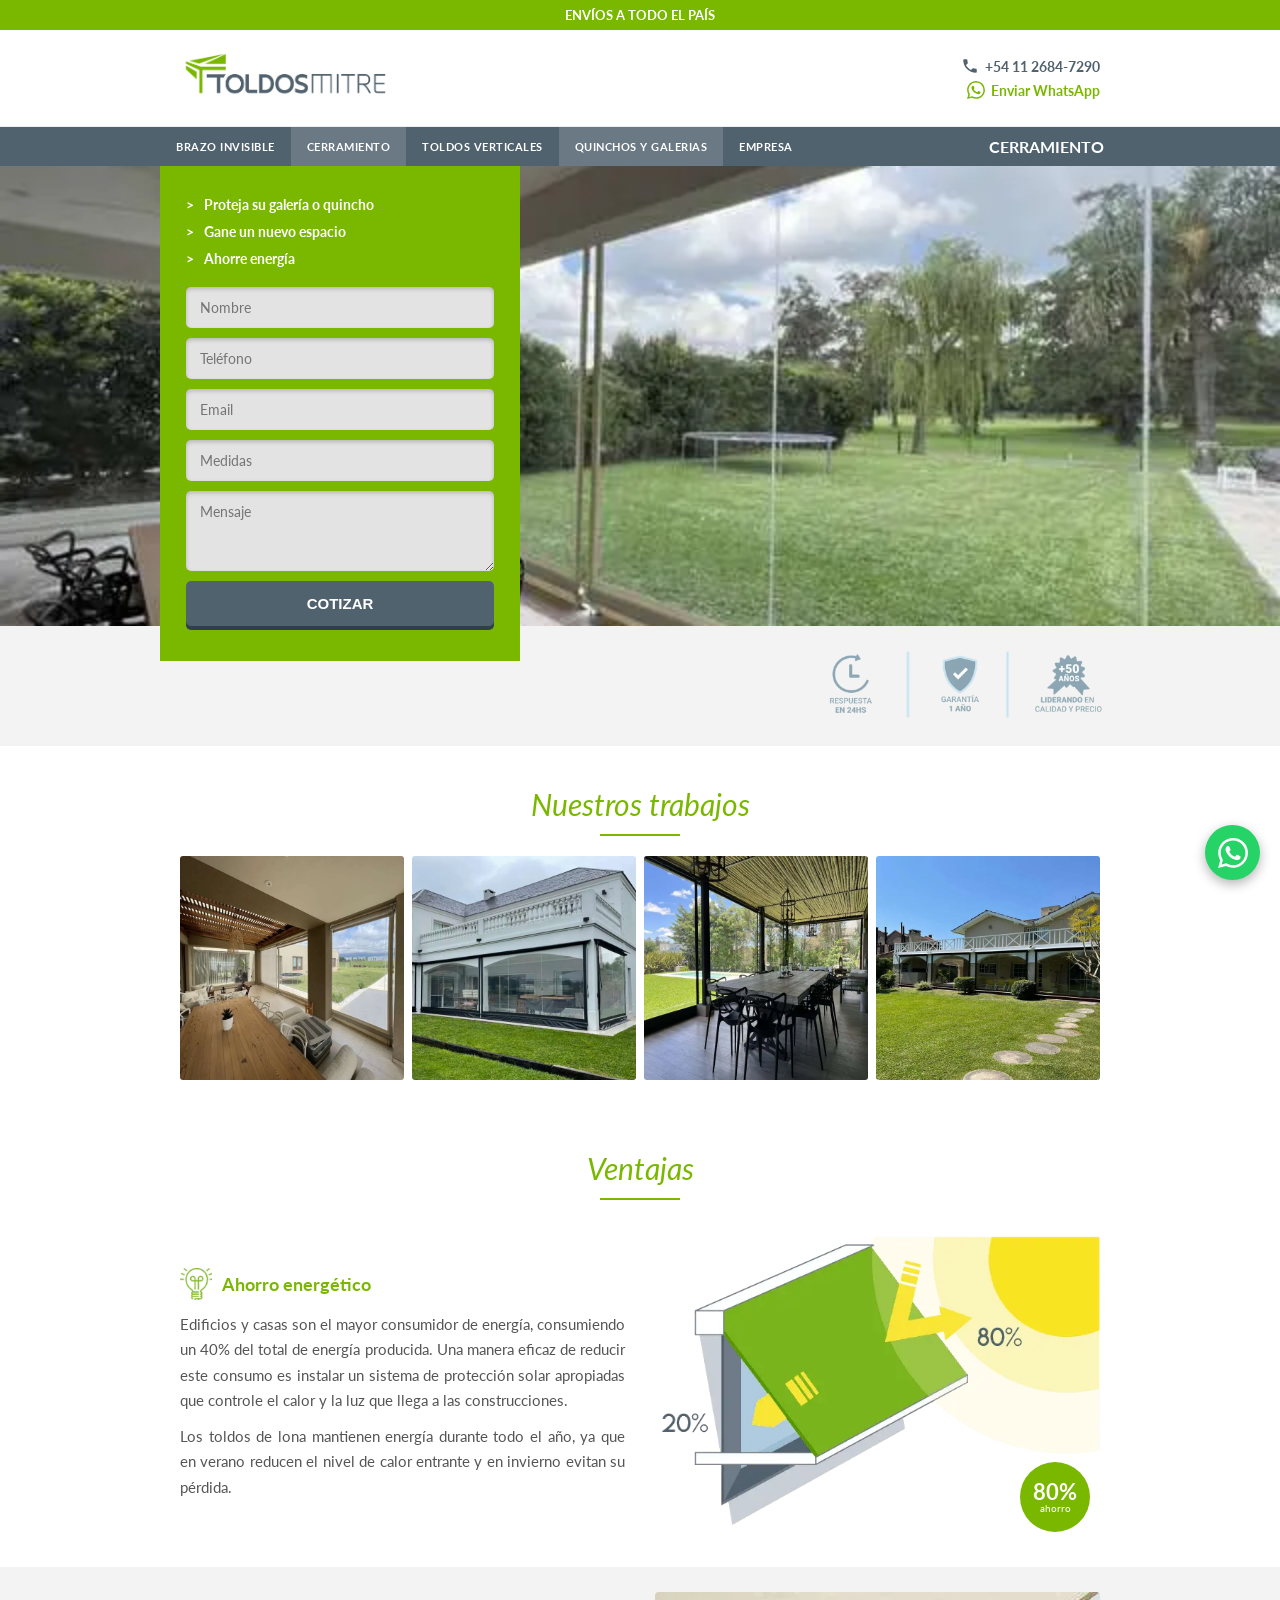
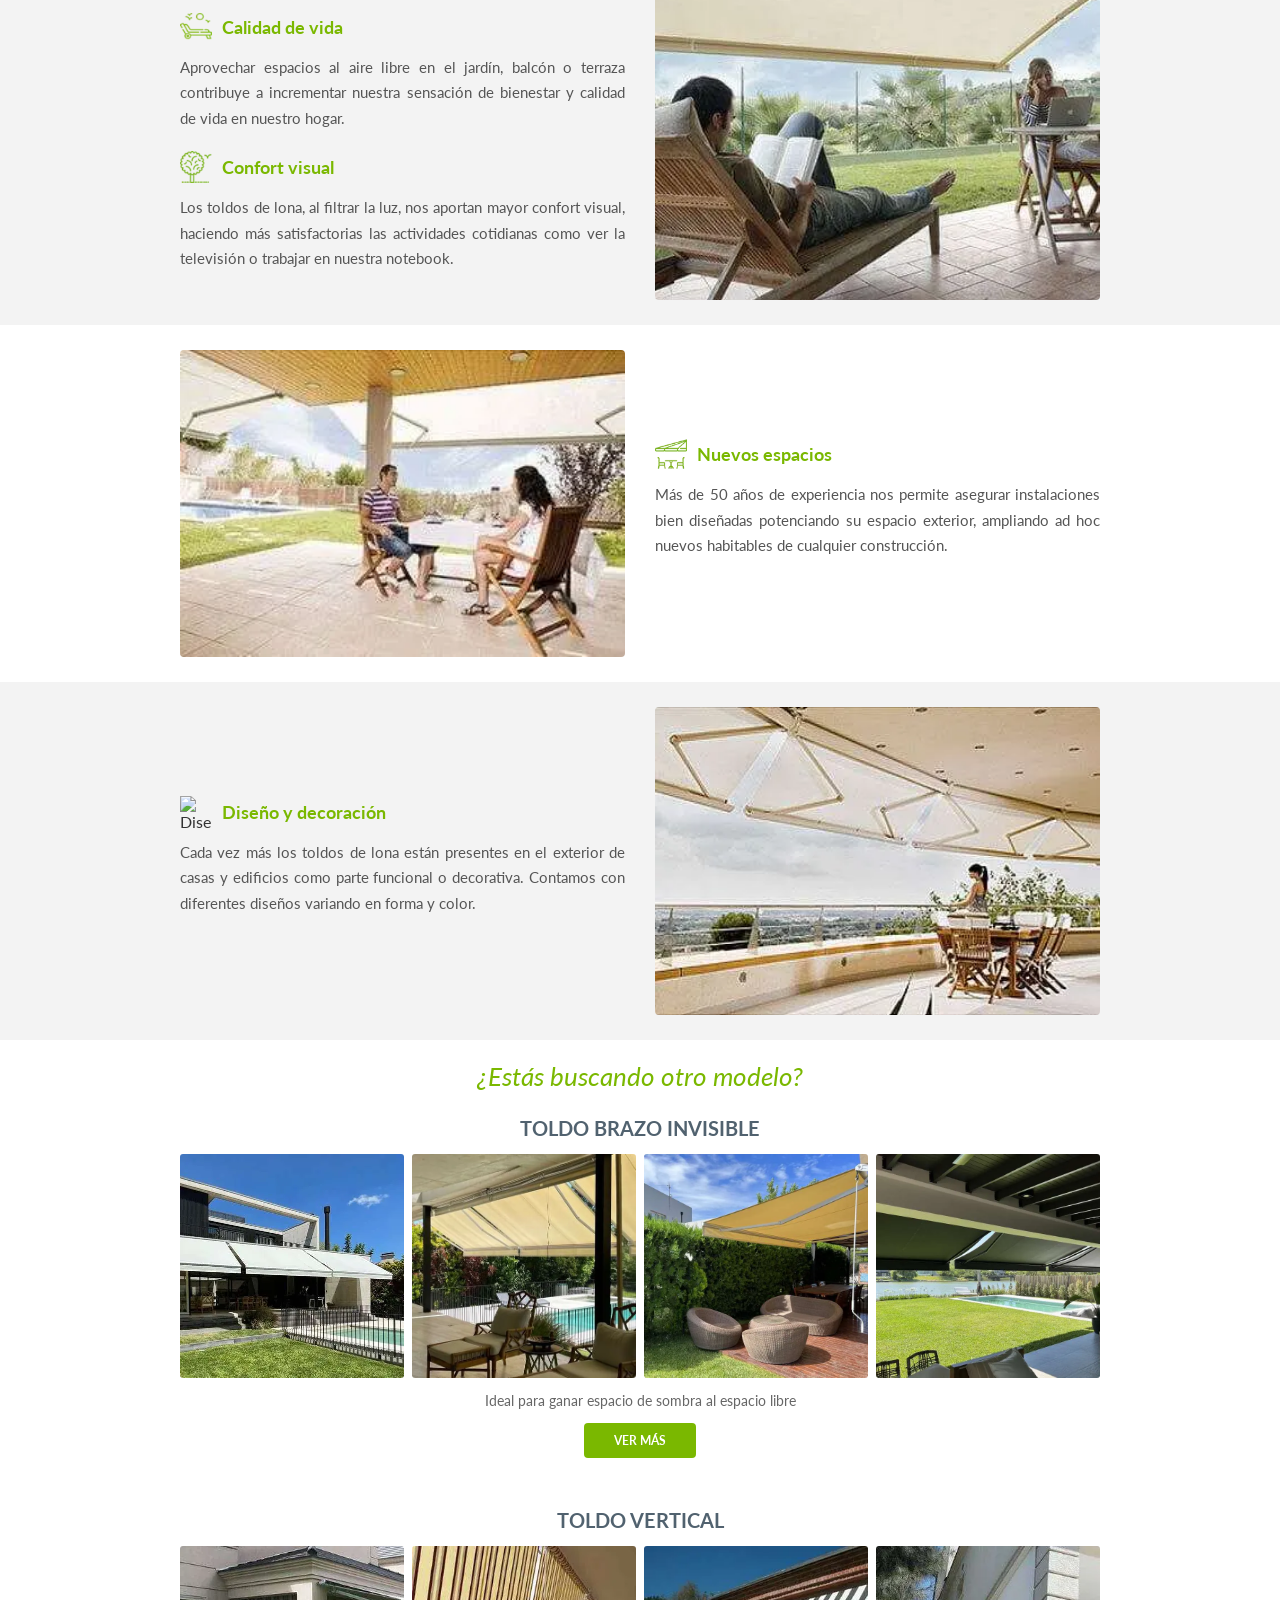
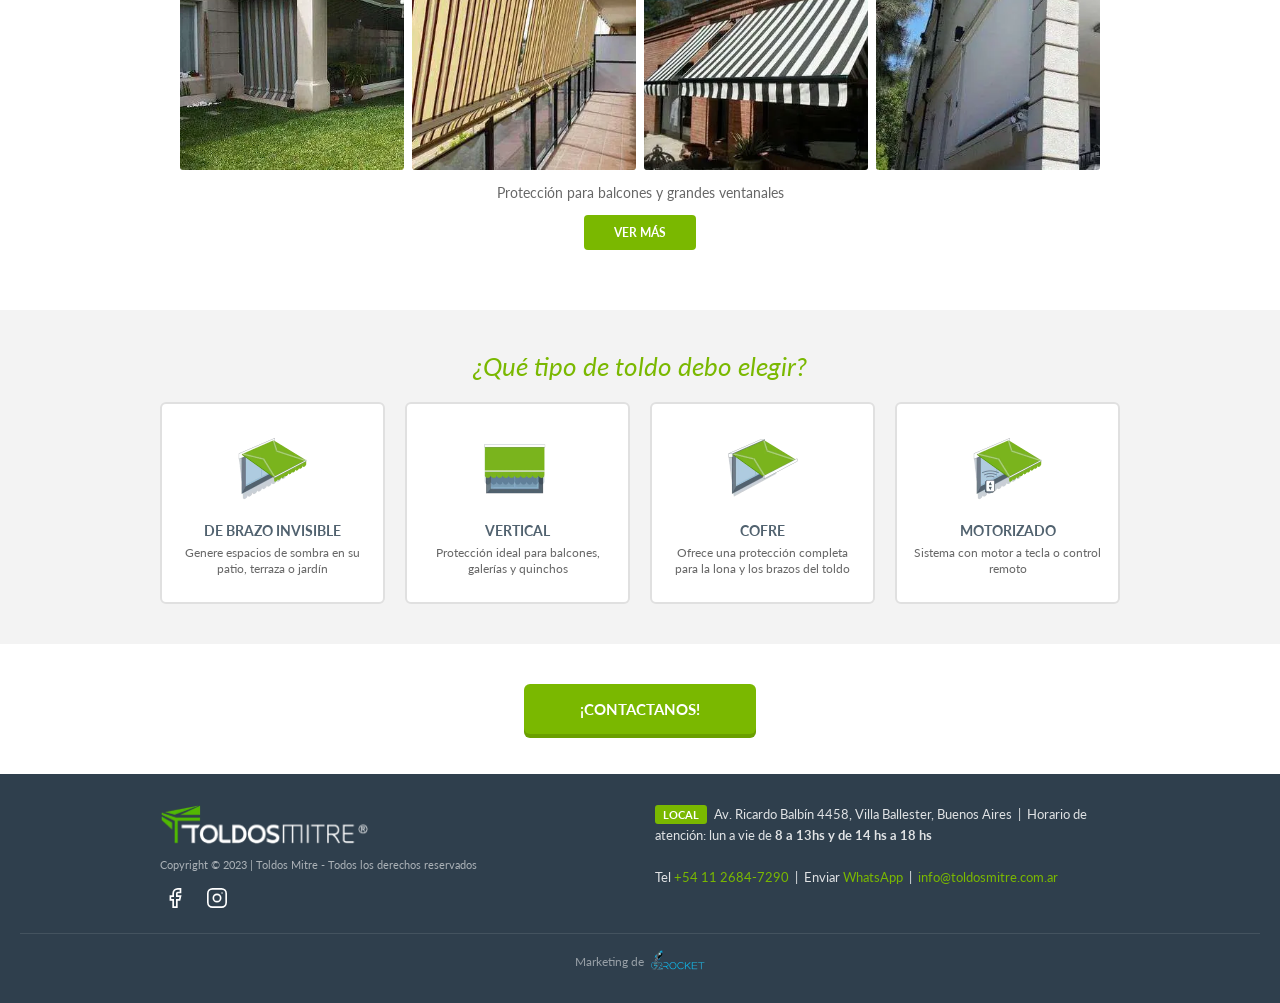
==== secciones/cerramiento.html @ 6822c943 "Add files via upload" ====
<!DOCTYPE html>
<html lang="es" dir="ltr">
<head>
  <meta charset="UTF-8">
  <meta name="viewport" content="width=device-width, initial-scale=1.0">
  <title>Cerramiento y Quinchos | Toldos Mitre - Buenos Aires</title>
  <meta name="description" content="Cerramientos de alta calidad en Buenos Aires. Protegé tu galería o quincho. Visita a domicilio sin cargo. Garantía 1 año. +50 años de calidad.">
  <meta name="robots" content="index, follow">
  <link rel="canonical" href="https://www.toldosmitre.com.ar/cerramiento/">
  <link rel="icon" type="image/webp" href="../img/favicon.webp">
  <link rel="preconnect" href="https://fonts.googleapis.com">
  <link rel="preconnect" href="https://fonts.gstatic.com" crossorigin>
  <link href="https://fonts.googleapis.com/css2?family=Lato:ital,wght@0,400;0,700;1,400&display=swap" rel="stylesheet">
  <link rel="stylesheet" href="../styles.css">
  <script type="application/ld+json">{"@context":"https://schema.org","@type":"Product","name":"Cerramiento","description":"Cerramientos enrollables para galerías y quinchos.","brand":{"@type":"Brand","name":"Toldos Mitre"}}</script>
  <script>(function(w,d,s,l,i){w[l]=w[l]||[];w[l].push({'gtm.start':new Date().getTime(),event:'gtm.js'});var f=d.getElementsByTagName(s)[0],j=d.createElement(s),dl=l!='dataLayer'?'&l='+l:'';j.async=true;j.src='https://www.googletagmanager.com/gtm.js?id='+i+dl;f.parentNode.insertBefore(j,f);})(window,document,'script','dataLayer','GTM-W2X38TWS');</script>
</head>
<body>
<noscript><iframe src="https://www.googletagmanager.com/ns.html?id=GTM-W2X38TWS" height="0" width="0" style="display:none;visibility:hidden"></iframe></noscript>
<script>!function(f,b,e,v,n,t,s){if(f.fbq)return;n=f.fbq=function(){n.callMethod?n.callMethod.apply(n,arguments):n.queue.push(arguments)};if(!f._fbq)f._fbq=n;n.push=n;n.loaded=!0;n.version='2.0';n.queue=[];t=b.createElement(e);t.async=!0;t.src=v;s=b.getElementsByTagName(e)[0];s.parentNode.insertBefore(t,s)}(window,document,'script','https://connect.facebook.net/en_US/fbevents.js');fbq('init','1451532921586906');fbq('track','PageView');</script>

<!-- TOP BAR -->
<div class="topbar">ENVÍOS A TODO EL PAÍS</div>

<!-- HEADER -->
<header>
  <div class="header-inner">
    <h1 class="logo-heading">
      <a href="../index.html" aria-label="Toldos Mitre - Inicio">
        <img class="logo" src="../img/logo-header-desktop.webp" alt="Toldos Mitre" width="320" height="93" loading="eager">
      </a>
    </h1>
    <div class="header-contact">
      <a href="tel:+541126847290" class="header-tel">
        <svg viewBox="0 0 24 24"><path d="M6.62 10.79c1.44 2.83 3.76 5.14 6.59 6.59l2.2-2.2c.27-.27.67-.36 1.02-.24 1.12.37 2.33.57 3.57.57.55 0 1 .45 1 1V20c0 .55-.45 1-1 1-9.39 0-17-7.61-17-17 0-.55.45-1 1-1h3.5c.55 0 1 .45 1 1 0 1.25.2 2.45.57 3.57.11.35.03.74-.25 1.02l-2.2 2.2z"/></svg>
        +54 11 2684-7290
      </a>
      <a href="https://api.whatsapp.com/send?phone=5491135056554&text=Hola%20Toldos%20Mitre,%20quiero%20consultar%20sobre%20un%20toldo" target="_blank" rel="noopener" class="header-wapp">
        <svg viewBox="0 0 24 24"><path d="M17.472 14.382c-.297-.149-1.758-.867-2.03-.967-.273-.099-.471-.148-.67.15-.197.297-.767.966-.94 1.164-.173.199-.347.223-.644.075-.297-.15-1.255-.463-2.39-1.475-.883-.788-1.48-1.761-1.653-2.059-.173-.297-.018-.458.13-.606.134-.133.298-.347.446-.52.149-.174.198-.298.298-.497.099-.198.05-.371-.025-.52-.075-.149-.669-1.612-.916-2.207-.242-.579-.487-.5-.669-.51-.173-.008-.371-.01-.57-.01-.198 0-.52.074-.792.372-.272.297-1.04 1.016-1.04 2.479 0 1.462 1.065 2.875 1.213 3.074.149.198 2.096 3.2 5.077 4.487.709.306 1.262.489 1.694.625.712.227 1.36.195 1.871.118.571-.085 1.758-.719 2.006-1.413.248-.694.248-1.289.173-1.413-.074-.124-.272-.198-.57-.347m-5.421 7.403h-.004a9.87 9.87 0 01-5.031-1.378l-.361-.214-3.741.982.998-3.648-.235-.374a9.86 9.86 0 01-1.51-5.26c.001-5.45 4.436-9.884 9.888-9.884 2.64 0 5.122 1.03 6.988 2.898a9.825 9.825 0 012.893 6.994c-.003 5.45-4.437 9.884-9.885 9.884m8.413-18.297A11.815 11.815 0 0012.05 0C5.495 0 .16 5.335.157 11.892c0 2.096.547 4.142 1.588 5.945L.057 24l6.305-1.654a11.882 11.882 0 005.683 1.448h.005c6.554 0 11.89-5.335 11.893-11.893a11.821 11.821 0 00-3.48-8.413z"/></svg>
        Enviar WhatsApp
      </a>
    </div>
    <button class="burger" id="burgerBtn" aria-label="Menú" aria-expanded="false">
      <span></span><span></span><span></span>
    </button>
  </div>
</header>

<!-- NAV -->
<nav aria-label="Navegación principal">
  <div class="nav-inner" style="justify-content:space-between; align-items:center;">
    <div style="display:flex;">
      <a href="brazoinvisible.html">BRAZO INVISIBLE</a>
      <a href="cerramiento.html" class="active">CERRAMIENTO</a>
      <a href="vertical.html">TOLDOS VERTICALES</a>
      <a href="cerramiento.html" class="active">QUINCHOS Y GALERIAS</a>
      <a href="empresa.html">EMPRESA</a>
    </div>
    <span class="nav-title"><strong>CERRAMIENTO</strong></span>
  </div>
</nav>

<!-- MOBILE NAV -->
<div class="mobile-nav" id="mobileNav" role="dialog" aria-modal="true">
  <button class="close-btn" id="closeNav" aria-label="Cerrar menú">✕</button>
  <a href="../index.html">INICIO</a>
  <a href="brazoinvisible.html">BRAZO INVISIBLE</a>
  <a href="cerramiento.html" class="active">CERRAMIENTO</a>
  <a href="vertical.html">TOLDOS VERTICALES</a>
  <a href="cerramiento.html" class="active">QUINCHOS Y GALERIAS</a>
  <a href="empresa.html">EMPRESA</a>
  <a href="tel:+541126847290" style="color:var(--green)">+54 11 2684-7290</a>
</div>

<!-- PAGE HERO -->
<div class="page-hero hero-cerramiento">
  <div class="page-hero-inner">
  <div class="page-hero-left">
    <ul>
      <li>Proteja su galería o quincho</li>
      <li>Gane un nuevo espacio</li>
      <li>Ahorre energía</li>
    </ul>
    <form class="page-hero-form" action="/contacto.php" method="POST" id="heroForm" data-form-id="cerramiento">
      <input type="hidden" name="producto" value="CERRAMIENTO">
      <input type="hidden" name="device" id="device" value="">
      <input type="hidden" name="utm_source" id="utm_source" value="">
      <input type="hidden" name="utm_medium" id="utm_medium" value="">
      <input type="hidden" name="utm_campaign" id="utm_campaign" value="">
      <input type="text" name="nombre" placeholder="Nombre" required>
      <input type="tel" name="telefono" placeholder="Teléfono" required>
      <input type="email" name="email" placeholder="Email" required>
      <input type="text" name="medidas" placeholder="Medidas">
      <textarea name="mensaje" placeholder="Mensaje"></textarea>
      <button type="submit" class="btn-cotizar">COTIZAR</button>
    </form>
  </div>
</div>
</div>

<!-- BADGES -->
<div class="hero-beneficios">
  <div class="page-hero-badges" style="max-width:960px; margin:0 auto;">
    <div class="page-hero-badge">
      <img src="../img/beneficios-badges.webp" alt="Respuesta en 24hs - Garantía 1 año - +50 años liderando" loading="lazy">
    </div>
  </div>
</div>

<!-- NUESTROS TRABAJOS -->
<div class="section-title">
  <h2>Nuestros trabajos</h2>
  <div class="section-title-divider"></div>
</div>
<div class="trabajos-section">
  <div class="trabajos-grid">
    <img src="../img/galeria-1.webp" alt="Cerramiento 1" loading="lazy">
      <img src="../img/galeria-2.webp" alt="Cerramiento 2" loading="lazy">
      <img src="../img/galeria-3.webp" alt="Cerramiento 3" loading="lazy">
      <img src="../img/galeria-4.webp" alt="Cerramiento 4" loading="lazy">
  </div>
</div>

<!-- VENTAJAS -->
<div class="section-title">
  <h2>Ventajas</h2>
  <div class="section-title-divider"></div>
</div>
<div class="ventajas-section">

  <div class="ventaja-wrap bg-white">
  <div class="ventaja-item">
    <div class="ventaja-text">
      <div class="ventaja-header">
        <img src="../img/icono-ahorro-energetico.webp" alt="Ahorro energético">
        <h3>Ahorro energético</h3>
      </div>
      <p>Edificios y casas son el mayor consumidor de energía, consumiendo un 40% del total de energía producida. Una manera eficaz de reducir este consumo es instalar un sistema de protección solar apropiadas que controle el calor y la luz que llega a las construcciones.</p>
      <p>Los toldos de lona mantienen energía durante todo el año, ya que en verano reducen el nivel de calor entrante y en invierno evitan su pérdida.</p>
    </div>
    <div class="ventaja-img">
      <div class="ventaja-badge-wrap">
        <img class="ventaja-main" src="../img/img-ahorro-energetico.webp" alt="Ahorro energético con toldos">
        <div class="badge-pct">80%<span>ahorro</span></div>
      </div>
    </div>
  </div>
  </div>

  <div class="ventaja-wrap">
  <div class="ventaja-item">
    <div class="ventaja-text">
      <div class="ventaja-header">
        <img src="../img/icono-calidad-vida.webp" alt="Calidad de vida">
        <h3>Calidad de vida</h3>
      </div>
      <p>Aprovechar espacios al aire libre en el jardín, balcón o terraza contribuye a incrementar nuestra sensación de bienestar y calidad de vida en nuestro hogar.</p>
      <div class="ventaja-header" style="margin-top:20px;">
        <img src="../img/confort-visual.webp" alt="Confort visual">
        <h3>Confort visual</h3>
      </div>
      <p>Los toldos de lona, al filtrar la luz, nos aportan mayor confort visual, haciendo más satisfactorias las actividades cotidianas como ver la televisión o trabajar en nuestra notebook.</p>
    </div>
    <div class="ventaja-img">
      <img src="../img/img-confort-visual.webp" alt="Confort visual con toldos">
    </div>
  </div>
  </div>

  <div class="ventaja-wrap bg-white">
  <div class="ventaja-item reverse">
    <div class="ventaja-text">
      <div class="ventaja-header">
        <img src="../img/icono-nuevo-espacio.webp" alt="Nuevos espacios">
        <h3>Nuevos espacios</h3>
      </div>
      <p>Más de 50 años de experiencia nos permite asegurar instalaciones bien diseñadas potenciando su espacio exterior, ampliando ad hoc nuevos habitables de cualquier construcción.</p>
    </div>
    <div class="ventaja-img">
      <img src="../img/img-nuevo-espacios.webp" alt="Nuevos espacios con toldos">
    </div>
  </div>
  </div>

  <div class="ventaja-wrap">
  <div class="ventaja-item">
    <div class="ventaja-text">
      <div class="ventaja-header">
        <img src="../img/icono-diseño-deco.webp" alt="Diseño y decoración">
        <h3>Diseño y decoración</h3>
      </div>
      <p>Cada vez más los toldos de lona están presentes en el exterior de casas y edificios como parte funcional o decorativa. Contamos con diferentes diseños variando en forma y color.</p>
    </div>
    <div class="ventaja-img">
      <img src="../img/img-diseno-deco.webp" alt="Diseño y decoración con toldos">
    </div>
  </div>
  </div>

</div>

<!-- ¿BUSCAS OTRO MODELO? -->
<div class="otros-section">
  <div class="otros-title">¿Estás buscando otro modelo?</div>

  <div class="otro-bloque">
    <div class="otro-bloque-title">TOLDO BRAZO INVISIBLE</div>
    <div class="otro-fotos">
      <img src="../img/brazo-invisible1.webp" alt="Brazo invisible 1" loading="lazy">
      <img src="../img/brazo-invisible2.webp" alt="Brazo invisible 2" loading="lazy">
      <img src="../img/brazo-invisible3.webp" alt="Brazo invisible 3" loading="lazy">
      <img src="../img/brazo-invisible4.webp" alt="Brazo invisible 4" loading="lazy">
    </div>
    <p class="otro-desc">Ideal para ganar espacio de sombra al espacio libre</p>
    <div class="otro-btn-wrap"><a href="brazoinvisible.html" class="btn-verde">VER MÁS</a></div>
  </div>

  <div class="otro-bloque">
    <div class="otro-bloque-title">TOLDO VERTICAL</div>
    <div class="otro-fotos">
      <img src="../img/vertical-1.webp" alt="Vertical 1" loading="lazy">
      <img src="../img/vertical-2.webp" alt="Vertical 2" loading="lazy">
      <img src="../img/vertical-3.webp" alt="Vertical 3" loading="lazy">
      <img src="../img/vertical-4.webp" alt="Vertical 4" loading="lazy">
    </div>
    <p class="otro-desc">Protección para balcones y grandes ventanales</p>
    <div class="otro-btn-wrap"><a href="vertical.html" class="btn-verde">VER MÁS</a></div>
  </div>

</div>

<!-- ¿QUÉ TIPO DE TOLDO? -->
<section class="selector-section">
  <div class="selector-title">¿Qué tipo de toldo debo elegir?</div>
  <div class="selector-grid">
    <a href="brazoinvisible.html" class="selector-card">
      <img class="img-default" src="../img/icono-brazo-invisible.webp" alt="Brazo invisible" loading="lazy">
      <img class="img-hover" src="../img/icono-brazo-invisible-hover.webp" alt="Brazo invisible" loading="lazy">
      <h3>De Brazo Invisible</h3>
      <p>Genere espacios de sombra en su patio, terraza o jardín</p>
    </a>
    <a href="vertical.html" class="selector-card">
      <img class="img-default" src="../img/icono-vertical.webp" alt="Vertical" loading="lazy">
      <img class="img-hover" src="../img/icono-vertical-hover.webp" alt="Vertical" loading="lazy">
      <h3>Vertical</h3>
      <p>Protección ideal para balcones, galerías y quinchos</p>
    </a>
    <a href="brazoinvisible.html" class="selector-card">
      <img class="img-default" src="../img/icono-cofre.webp" alt="Cofre" loading="lazy">
      <img class="img-hover" src="../img/icono-cofre-hover.webp" alt="Cofre" loading="lazy">
      <h3>Cofre</h3>
      <p>Ofrece una protección completa para la lona y los brazos del toldo</p>
    </a>
    <a href="brazoinvisible.html" class="selector-card">
      <img class="img-default" src="../img/icono-motorizado.webp" alt="Motorizado" loading="lazy">
      <img class="img-hover" src="../img/icono-motorizado-hover.webp" alt="Motorizado" loading="lazy">
      <h3>Motorizado</h3>
      <p>Sistema con motor a tecla o control remoto</p>
    </a>
  </div>
</section>

<!-- CTA FINAL -->
<div class="cta-center">
  <a href="#" onclick="document.getElementById('heroForm').scrollIntoView({behavior:'smooth'}); return false;" class="btn-cta">¡CONTACTANOS!</a>
</div>

<!-- FOOTER -->
<footer>
  <div class="footer-inner">
    <div class="footer-left">
      <a href="../index.html">
        <img src="../img/logo-toldos-footer.webp" alt="Toldos Mitre" width="180" height="52" loading="lazy">
      </a>
      <p class="copyright">Copyright &copy; 2023 | Toldos Mitre - Todos los derechos reservados</p>
      <div class="footer-social">
        <a href="https://www.facebook.com/toldosmitre" target="_blank" rel="noopener" aria-label="Facebook" class="facebook">
          <svg viewBox="0 0 24 24"><path d="M18 2h-3a5 5 0 00-5 5v3H7v4h3v8h4v-8h3l1-4h-4V7a1 1 0 011-1h3z"/></svg>
        </a>
        <a href="https://www.instagram.com/toldosmitre/" target="_blank" rel="noopener" aria-label="Instagram" class="instagram">
          <svg viewBox="0 0 24 24"><rect x="2" y="2" width="20" height="20" rx="5"/><circle cx="12" cy="12" r="4"/><circle cx="17.5" cy="6.5" r=".8" class="ig-dot"/></svg>
        </a>
      </div>
    </div>
    <div class="footer-right">
      <span class="footer-local">LOCAL</span> Av. Ricardo Balbín 4458, Villa Ballester, Buenos Aires &nbsp;|&nbsp;
      Horario de atención: lun a vie de <strong>8 a 13hs y de 14 hs a 18 hs</strong><br><br>
      Tel <a href="tel:+541126847290">+54 11 2684-7290</a> &nbsp;|&nbsp;
      Enviar <a href="https://api.whatsapp.com/send?phone=5491135056554&text=Hola%20Toldos%20Mitre" target="_blank" rel="noopener">WhatsApp</a> &nbsp;|&nbsp;
      <a href="mailto:info@toldosmitre.com.ar">info@toldosmitre.com.ar</a>
    </div>
  </div>
  <div class="footer-credit">
    <span>Marketing de</span>
    <a href="https://www.g2rocket.com/" target="_blank" rel="noopener">
      <img src="../img/logo-g2.webp" alt="G2Rocket" loading="lazy" height="26">
    </a>
  </div>
</footer>

<a href="https://api.whatsapp.com/send?phone=5491135056554&text=Hola%20Toldos%20Mitre" target="_blank" rel="noopener" class="wapp-float" aria-label="WhatsApp">
  <svg viewBox="0 0 24 24"><path d="M17.472 14.382c-.297-.149-1.758-.867-2.03-.967-.273-.099-.471-.148-.67.15-.197.297-.767.966-.94 1.164-.173.199-.347.223-.644.075-.297-.15-1.255-.463-2.39-1.475-.883-.788-1.48-1.761-1.653-2.059-.173-.297-.018-.458.13-.606.134-.133.298-.347.446-.52.149-.174.198-.298.298-.497.099-.198.05-.371-.025-.52-.075-.149-.669-1.612-.916-2.207-.242-.579-.487-.5-.669-.51-.173-.008-.371-.01-.57-.01-.198 0-.52.074-.792.372-.272.297-1.04 1.016-1.04 2.479 0 1.462 1.065 2.875 1.213 3.074.149.198 2.096 3.2 5.077 4.487.709.306 1.262.489 1.694.625.712.227 1.36.195 1.871.118.571-.085 1.758-.719 2.006-1.413.248-.694.248-1.289.173-1.413-.074-.124-.272-.198-.57-.347m-5.421 7.403h-.004a9.87 9.87 0 01-5.031-1.378l-.361-.214-3.741.982.998-3.648-.235-.374a9.86 9.86 0 01-1.51-5.26c.001-5.45 4.436-9.884 9.888-9.884 2.64 0 5.122 1.03 6.988 2.898a9.825 9.825 0 012.893 6.994c-.003 5.45-4.437 9.884-9.885 9.884m8.413-18.297A11.815 11.815 0 0012.05 0C5.495 0 .16 5.335.157 11.892c0 2.096.547 4.142 1.588 5.945L.057 24l6.305-1.654a11.882 11.882 0 005.683 1.448h.005c6.554 0 11.89-5.335 11.893-11.893a11.821 11.821 0 00-3.48-8.413z"/></svg>
</a>

<script>
  const b=document.getElementById('burgerBtn'),n=document.getElementById('mobileNav'),c=document.getElementById('closeNav');
  b.addEventListener('click',()=>{n.classList.add('open');b.setAttribute('aria-expanded','true');document.body.style.overflow='hidden'});
  c.addEventListener('click',()=>{n.classList.remove('open');b.setAttribute('aria-expanded','false');document.body.style.overflow=''});
  n.querySelectorAll('a').forEach(a=>a.addEventListener('click',()=>{n.classList.remove('open');document.body.style.overflow=''}));
  document.getElementById('heroForm').addEventListener('submit',function(){
    if(window.dataLayer)window.dataLayer.push({event:'form_submit',form_id:'cerramiento'});
    if(window.fbq)fbq('track','Lead');
  });
  document.querySelectorAll('a[href*="whatsapp"]').forEach(el=>el.addEventListener('click',()=>{
    if(window.dataLayer)window.dataLayer.push({event:'whatsapp_click'});
    if(window.fbq)fbq('track','Contact');
  }));
  var d=document.getElementById('device');if(d)d.value=window.innerWidth>600?'desktop':'mobile';
  function q(n){var m=new RegExp('[?&]'+n+'=([^&#]*)').exec(location.search);return m?decodeURIComponent(m[1].replace(/\+/g,' ')):''}
  ['utm_source','utm_medium','utm_campaign'].forEach(function(k){var el=document.getElementById(k);if(el)el.value=q(k)});
</script>
</body>
</html>
---- styles.css ----
/* ===========================
   RESET
   =========================== */
*,
*::before,
*::after {
  box-sizing: border-box;
  margin: 0;
  padding: 0;
}

html {
  scroll-behavior: smooth;
}

body {
  font-family: 'Lato', sans-serif;
  color: #333;
  background: #fff;
  overflow-x: hidden;
}

img {
  max-width: 100%;
  height: auto;
  display: block;
}

a {
  text-decoration: none;
  color: inherit;
}

ul {
  list-style: none;
}

/* ===========================
   VARIABLES
   =========================== */
:root {
  --green: #7ab800;
  --green-dark: #6a9f00;
  --navy: #51626f;
  --navy-dark: #2f3f4d;
  --gray-bg: #f3f3f3;
  --gray-line: #dcdcdc;
}

/* ===========================
   TOP BAR
   =========================== */
.topbar {
  background: var(--green);
  color: #fff;
  text-align: center;
  font-size: 13px;
  font-weight: 700;
  padding: 7px;
  text-transform: uppercase;
}

/* ===========================
   HEADER
   =========================== */
header {
  background: #fff;
  border-bottom: 1px solid #eee;
}

.header-inner {
  max-width: 960px;
  margin: 0 auto;
  padding: 18px 20px;
  display: flex;
  justify-content: space-between;
  align-items: center;
}

.logo-heading {
  margin: 0;
  line-height: 0;
}

.logo-heading img {
  height: 60px;
  width: auto;
}

.header-contact {
  display: flex;
  flex-direction: column;
  align-items: flex-end;
  gap: 6px;
}

.header-tel,
.header-wapp {
  display: flex;
  align-items: center;
  gap: 6px;
  font-weight: 700;
  font-size: 14px;
}

.header-tel {
  color: var(--navy);
}

.header-tel svg {
  width: 18px;
  height: 18px;
  fill: var(--navy);
}

.header-wapp {
  color: var(--green);
}

.header-wapp svg {
  width: 18px;
  height: 18px;
  fill: var(--green);
}

/* ===========================
   BURGER (mobile)
   =========================== */
.burger {
  display: none;
  background: none;
  border: none;
  cursor: pointer;
  flex-direction: column;
  gap: 5px;
  padding: 4px;
}

.burger span {
  display: block;
  width: 26px;
  height: 3px;
  background: var(--navy);
  border-radius: 2px;
  transition: .3s;
}

/* ===========================
   NAV
   =========================== */
nav {
  background: var(--navy);
}

.nav-inner {
  max-width: 960px;
  margin: 0 auto;
  display: flex;
  justify-content: center;
  align-items: center;
}

nav a {
  color: #fff;
  font-size: 11px;
  font-weight: 700;
  padding: 13px 16px;
  text-transform: uppercase;
  transition: background .2s;
  letter-spacing: .5px;
}

nav a:hover {
  background: rgba(255, 255, 255, .12);
}

nav a.active {
  background: rgba(255, 255, 255, .15);
}

.nav-title {
  color: #fff;
  font-weight: 400;
  font-size: 16px;
  padding-right: 16px;
  white-space: nowrap;
}

.nav-title strong {
  font-weight: 700;
}

/* ===========================
   MOBILE NAV
   =========================== */
.mobile-nav {
  position: fixed;
  top: 0;
  left: -100%;
  width: 280px;
  height: 100vh;
  background: var(--navy-dark);
  z-index: 9999;
  display: flex;
  flex-direction: column;
  padding: 60px 24px 24px;
  gap: 0;
  transition: left .3s ease;
  overflow-y: auto;
}

.mobile-nav.open {
  left: 0;
}

.mobile-nav a {
  color: #fff;
  font-size: 15px;
  font-weight: 700;
  padding: 14px 0;
  border-bottom: 1px solid rgba(255, 255, 255, .1);
  text-transform: uppercase;
}

.mobile-nav a.active {
  color: var(--green);
}

.close-btn {
  position: absolute;
  top: 16px;
  right: 16px;
  background: none;
  border: none;
  color: #fff;
  font-size: 24px;
  cursor: pointer;
  padding: 4px 8px;
}

/* ===========================
   HERO (homepage)
   =========================== */
.hero {
  position: relative;
  width: 100%;
  height: 420px;
  background: url('img/hero-index.webp') center/cover no-repeat;
  display: flex;
  align-items: center;
  justify-content: center;
}

.hero-btn {
  display: inline-block;
  background: var(--green);
  color: #fff;
  padding: 16px 50px;
  font-size: 16px;
  font-weight: 700;
  border-radius: 6px;
  text-transform: uppercase;
  box-shadow: 0 4px 0 var(--green-dark);
  transition: background .2s;
}

.hero-btn:hover {
  background: var(--green-dark);
}

/* ===========================
   SECTION TITLE
   =========================== */
.section-title {
  text-align: center;
  padding: 40px 20px 10px;
}

.section-title h2 {
  color: var(--green);
  font-size: 30px;
  font-weight: 400;
  font-family: 'Lato', sans-serif;
  font-style: italic;
}

.section-title-divider {
  width: 80px;
  height: 2px;
  background: var(--green);
  margin: 12px auto 0;
}

/* ===========================
   PRODUCTOS (homepage)
   =========================== */
.productos-section {
  max-width: 960px;
  margin: 0 auto;
  padding: 20px 20px 40px;
}

.productos-grid {
  display: grid;
  grid-template-columns: repeat(3, 1fr);
  gap: 30px;
}

.producto-col {
  text-align: center;
  display: flex;
  flex-direction: column;
  align-items: center;
}

.producto-col img {
  width: 100%;
  aspect-ratio: 1 / 1;
  object-fit: cover;
  border-radius: 4px;
  margin-bottom: 16px;
}

.producto-col h3 {
  color: var(--navy);
  font-size: 16px;
  font-weight: 700;
  margin-bottom: 8px;
  text-transform: uppercase;
}

.producto-col p {
  color: #666;
  font-size: 13px;
  line-height: 1.5;
  margin-bottom: 16px;
  flex-grow: 1;
}

.btn-verde {
  display: inline-block;
  background: var(--green);
  color: #fff;
  padding: 10px 30px;
  font-size: 12px;
  font-weight: 700;
  border-radius: 4px;
  text-transform: uppercase;
  transition: background .2s;
}

.btn-verde:hover {
  background: var(--green-dark);
}

/* ===========================
   CONTACTO (homepage)
   =========================== */
.contacto-section {
  background: var(--gray-bg);
  padding: 30px 20px 40px;
}

.contacto-inner {
  max-width: 960px;
  margin: 0 auto;
  display: grid;
  grid-template-columns: 1fr 1fr;
  gap: 40px;
  align-items: start;
}

.contacto-features {
  display: flex;
  flex-direction: column;
  gap: 20px;
}

.feature-item {
  display: flex;
  gap: 14px;
  align-items: flex-start;
}

.feature-item svg {
  width: 32px;
  min-width: 32px;
  height: 32px;
  fill: var(--green);
  margin-top: 2px;
}

.feature-text h4 {
  color: var(--green);
  font-size: 15px;
  font-weight: 700;
  margin-bottom: 4px;
}

.feature-text p {
  color: #555;
  font-size: 13px;
  line-height: 1.6;
}

/* Beneficios badges */
.beneficios-row {
  margin-top: 10px;
}

.beneficio-badge img {
  max-width: 100%;
}

/* Form box */
.contacto-form-box {
  background: var(--green);
  padding: 30px 28px;
  border-radius: 6px;
}

.contacto-form-box h3 {
  color: #fff;
  font-size: 22px;
  font-weight: 700;
  text-align: center;
  margin-bottom: 20px;
  line-height: 1.3;
}

.form-field {
  margin-bottom: 12px;
}

.form-field input,
.form-field textarea {
  width: 100%;
  padding: 12px 14px;
  border: none;
  border-radius: 5px;
  font-size: 14px;
  font-family: 'Lato', sans-serif;
  background: #e3e3e3;
  box-shadow: inset 0 2px 4px rgba(0, 0, 0, .2);
}

.form-field textarea {
  height: 80px;
  resize: vertical;
}

.btn-enviar {
  width: 100%;
  padding: 14px;
  background: var(--navy);
  color: #fff;
  font-size: 15px;
  font-weight: 700;
  border: none;
  border-radius: 5px;
  cursor: pointer;
  box-shadow: 0 4px 0 var(--navy-dark);
  transition: background .2s;
  text-transform: uppercase;
}

.btn-enviar:hover {
  background: var(--navy-dark);
}

/* ===========================
   TESTIMONIOS
   =========================== */
.testimonios-section {
  max-width: 960px;
  margin: 0 auto;
  padding: 20px 20px 40px;
}

.testimonios-grid {
  display: grid;
  grid-template-columns: repeat(3, 1fr);
  gap: 24px;
}

.testimonio-card {
  background: #fff;
  border: 1px solid #e0e0e0;
  border-radius: 4px;
  padding: 24px 20px;
  position: relative;
  font-size: 13px;
  line-height: 1.6;
  color: #555;
}

.quote-open,
.quote-close {
  font-size: 40px;
  color: var(--green);
  font-weight: 700;
  line-height: 0.6;
  font-family: Georgia, serif;
}

.quote-open {
  display: block;
  margin-bottom: 8px;
}

.quote-close {
  display: block;
  text-align: right;
  margin-top: 8px;
}

.testimonio-autor {
  margin-top: 12px;
  font-weight: 700;
  font-size: 13px;
  color: var(--navy);
}

/* ===========================
   CTA CENTER
   =========================== */
.cta-center {
  text-align: center;
  padding: 40px 20px;
}

.btn-cta {
  display: inline-block;
  background: var(--green);
  color: #fff;
  padding: 16px 56px;
  font-size: 15px;
  font-weight: 700;
  border-radius: 6px;
  text-transform: uppercase;
  box-shadow: 0 4px 0 var(--green-dark);
  transition: background .2s;
}

.btn-cta:hover {
  background: var(--green-dark);
}

/* ===========================
   SELECTOR (que tipo de toldo)
   =========================== */
.selector-section {
  background: var(--gray-bg);
  padding: 10px 20px 40px;
}

.selector-title {
  text-align: center;
  font-size: 26px;
  font-weight: 400;
  font-style: italic;
  color: var(--green);
  padding: 30px 20px 20px;
}

.selector-grid {
  max-width: 960px;
  margin: 0 auto;
  display: grid;
  grid-template-columns: repeat(4, 1fr);
  gap: 20px;
}

.selector-card {
  background: #fff;
  border: 2px solid #e0e0e0;
  border-radius: 6px;
  padding: 24px 16px;
  text-align: center;
  transition: border-color .2s, box-shadow .2s;
}

.selector-card:hover {
  border-color: var(--green);
  box-shadow: 0 4px 12px rgba(0, 0, 0, .1);
}

.selector-card img {
  width: 80px;
  height: 80px;
  object-fit: contain;
  margin: 0 auto 14px;
}

.selector-card .img-default {
  display: block;
}

.selector-card .img-hover {
  display: none;
}

.selector-card:hover .img-default {
  display: none;
}

.selector-card:hover .img-hover {
  display: block;
  margin: 0 auto 14px;
}

.selector-card h3 {
  font-size: 14px;
  font-weight: 700;
  color: var(--navy);
  margin-bottom: 6px;
  text-transform: uppercase;
}

.selector-card p {
  font-size: 12px;
  color: #666;
  line-height: 1.4;
}

/* ===========================
   FOOTER
   =========================== */
footer {
  background: var(--navy-dark);
  color: #fff;
  padding: 30px 20px;
}

.footer-inner {
  max-width: 960px;
  margin: 0 auto;
  display: grid;
  grid-template-columns: 1fr 1fr;
  gap: 30px;
  align-items: start;
}

.footer-left {
  display: flex;
  flex-direction: column;
  gap: 12px;
}

.footer-left img {
  height: 42px;
  width: auto;
}

.copyright {
  font-size: 11px;
  color: rgba(255, 255, 255, .6);
}

.footer-social {
  display: flex;
  gap: 12px;
  align-items: center;
}

.footer-social a {
  display: flex;
  align-items: center;
  justify-content: center;
  width: 30px;
  height: 30px;
}

.footer-social a svg {
  width: 22px;
  height: 22px;
  fill: #fff;
}

.footer-social a.facebook svg {
  fill: none;
  stroke: #fff;
  stroke-width: 1.8;
}

.footer-social a.instagram svg {
  fill: none;
  stroke: #fff;
  stroke-width: 1.8;
}

.footer-social a.instagram svg .ig-dot {
  fill: #fff;
  stroke: none;
}

.footer-right {
  font-size: 13px;
  line-height: 1.6;
  color: rgba(255, 255, 255, .85);
}

.footer-right a {
  color: var(--green);
}

.footer-local {
  background: var(--green);
  color: #fff;
  font-weight: 700;
  font-size: 11px;
  padding: 3px 8px;
  border-radius: 3px;
  text-transform: uppercase;
  margin-right: 4px;
}

.footer-credit {
  text-align: center;
  margin-top: 20px;
  padding-top: 16px;
  border-top: 1px solid rgba(255, 255, 255, .1);
  font-size: 12px;
  color: rgba(255, 255, 255, .5);
  display: flex;
  align-items: center;
  justify-content: center;
  gap: 6px;
}

.footer-credit img {
  height: 20px;
  display: inline-block;
}

/* ===========================
   WHATSAPP FLOAT
   =========================== */
.wapp-float {
  position: fixed;
  bottom: 20px;
  right: 20px;
  background: #25D366;
  width: 55px;
  height: 55px;
  border-radius: 50%;
  display: flex;
  align-items: center;
  justify-content: center;
  box-shadow: 0 4px 12px rgba(0, 0, 0, .3);
  z-index: 999;
  transition: transform .2s;
}

.wapp-float:hover {
  transform: scale(1.1);
}

.wapp-float svg {
  width: 30px;
  height: 30px;
  fill: #fff;
}

/* ===========================
   PAGE HERO (product pages)
   =========================== */
.page-hero {
  position: relative;
  width: 100%;
  min-height: 460px;
  background-size: cover;
  background-position: center;
  margin-bottom: 0;
}

.page-hero-inner {
  max-width: 960px;
  margin: 0 auto;
  position: relative;
  min-height: 460px;
}

.page-hero-title {
  position: absolute;
  top: 20px;
  right: 20px;
  color: #fff;
  font-size: 28px;
  font-weight: 700;
  text-shadow: 0 2px 8px rgba(0, 0, 0, .5);
  text-transform: uppercase;
  z-index: 5;
}

/* Green panel */
.page-hero-left {
  position: absolute;
  top: 0;
  left: 0;
  width: 360px;
  background: var(--green);
  padding: 30px 26px 35px;
  z-index: 10;
}

.page-hero-left ul {
  margin-bottom: 20px;
}

.page-hero-left li {
  color: #fff;
  font-size: 14px;
  font-weight: 700;
  margin-bottom: 10px;
  padding-left: 18px;
  position: relative;
}

.page-hero-left li::before {
  content: '>';
  position: absolute;
  left: 0;
  font-weight: 700;
}

/* Hero form */
.page-hero-form {
  display: flex;
  flex-direction: column;
  gap: 10px;
}

.page-hero-form input,
.page-hero-form textarea {
  background: #e3e3e3;
  border: none;
  border-radius: 5px;
  padding: 12px 14px;
  font-size: 14px;
  font-family: 'Lato', sans-serif;
  box-shadow: inset 0 2px 4px rgba(0, 0, 0, .2);
}

.page-hero-form textarea {
  height: 80px;
  resize: vertical;
}

.btn-cotizar {
  background: var(--navy);
  color: #fff;
  padding: 14px;
  font-size: 15px;
  font-weight: 700;
  border: none;
  border-radius: 5px;
  cursor: pointer;
  box-shadow: 0 4px 0 var(--navy-dark);
  text-transform: uppercase;
  transition: background .2s;
}

.btn-cotizar:hover {
  background: var(--navy-dark);
}

/* Hero background images */
.hero-brazoinvisible {
  background-image: url('img/hero-brazo-invisible.webp');
}

.hero-cerramiento {
  background-image: url('img/hero-cerramiento.webp');
}

.hero-vertical {
  background-image: url('img/hero-toldo-vertical.webp');
}

/* Badges */
.hero-beneficios {
  background: var(--gray-bg);
  padding: 18px 20px;
}

.page-hero-badges {
  max-width: 960px;
  margin: 0 auto;
  text-align: right;
}

.page-hero-badge img {
  max-width: 320px;
  display: inline-block;
}

/* ===========================
   TRABAJOS GRID
   =========================== */
.trabajos-section {
  max-width: 960px;
  margin: 0 auto;
  padding: 10px 20px 30px;
}

.trabajos-grid {
  display: grid;
  grid-template-columns: repeat(4, 1fr);
  gap: 8px;
}

.trabajos-grid img {
  width: 100%;
  aspect-ratio: 1 / 1;
  object-fit: cover;
  border-radius: 3px;
}

/* ===========================
   VENTAJAS
   =========================== */
.ventajas-section {
  padding: 0 0 0;
}

.ventaja-item {
  display: grid;
  grid-template-columns: 1fr 1fr;
  gap: 30px;
  align-items: center;
  max-width: 960px;
  margin: 0 auto;
  padding: 25px 20px;
}

.ventaja-item .ventaja-text:only-child {
  grid-column: 1 / -1;
}

.ventaja-wrap {
  padding: 0;
  background: var(--gray-bg);
}

.ventaja-wrap.bg-white {
  background: #fff;
}

.ventaja-item.reverse {
  direction: rtl;
}

.ventaja-item.reverse > * {
  direction: ltr;
}

.ventaja-header {
  display: flex;
  align-items: center;
  gap: 10px;
  margin-bottom: 12px;
}

.ventaja-header svg {
  width: 28px;
  min-width: 28px;
  height: 28px;
  fill: var(--green);
}

.ventaja-header img {
  width: 32px;
  height: 32px;
  object-fit: contain;
}

.ventaja-header h3 {
  color: var(--green);
  font-size: 18px;
  font-weight: 700;
}

.ventaja-text p {
  font-size: 15px;
  line-height: 1.7;
  color: #555;
  margin-bottom: 10px;
  text-align: justify;
}

.ventaja-img img {
  width: 100%;
  border-radius: 4px;
}

.ventaja-badge-wrap {
  position: relative;
}

.badge-pct {
  position: absolute;
  bottom: 10px;
  right: 10px;
  background: var(--green);
  color: #fff;
  border-radius: 50%;
  width: 70px;
  height: 70px;
  display: flex;
  flex-direction: column;
  align-items: center;
  justify-content: center;
  font-size: 22px;
  font-weight: 700;
  line-height: 1;
}

.badge-pct span {
  font-size: 10px;
  font-weight: 400;
}

/* ===========================
   OTROS MODELOS
   =========================== */
.otros-section {
  max-width: 960px;
  margin: 0 auto;
  padding: 20px 20px 10px;
}

.otros-title {
  text-align: center;
  font-size: 26px;
  font-weight: 400;
  font-style: italic;
  color: var(--green);
  margin-bottom: 24px;
}

.otro-bloque {
  margin-bottom: 50px;
  text-align: center;
}

.otro-bloque-title {
  color: var(--navy);
  font-size: 20px;
  font-weight: 700;
  text-transform: uppercase;
  margin-bottom: 14px;
}

.otro-fotos {
  display: grid;
  grid-template-columns: repeat(4, 1fr);
  gap: 8px;
  margin-bottom: 14px;
}

.otro-fotos img {
  width: 100%;
  aspect-ratio: 1 / 1;
  object-fit: cover;
  border-radius: 3px;
}

.otro-desc {
  font-size: 14px;
  color: #666;
  margin-bottom: 14px;
  text-align: center;
}

.otro-btn-wrap {
  text-align: center;
}

/* ===========================
   EMPRESA
   =========================== */
.empresa-section {
  max-width: 960px;
  margin: 0 auto;
  padding: 30px 20px 50px;
}

.empresa-inner {
  display: grid;
  grid-template-columns: 380px 1fr;
  gap: 40px;
  align-items: start;
}

.empresa-inner img {
  width: 100%;
  border-radius: 4px;
}

.empresa-text p {
  font-size: 14px;
  line-height: 1.8;
  color: #555;
  margin-bottom: 16px;
  text-align: justify;
}

/* ===========================
   RESPONSIVE
   =========================== */
@media (max-width: 900px) {
  /* Header */
  .header-contact {
    display: none;
  }

  .burger {
    display: flex;
  }

  /* Nav */
  nav {
    display: none;
  }

  /* Hero homepage */
  .hero {
    height: 280px;
  }

  /* Products */
  .productos-grid {
    grid-template-columns: 1fr;
    gap: 30px;
    max-width: 400px;
    margin: 0 auto;
  }

  /* Contact */
  .contacto-inner {
    grid-template-columns: 1fr;
  }

  /* Testimonials */
  .testimonios-grid {
    grid-template-columns: 1fr;
    gap: 16px;
  }

  /* Selector */
  .selector-grid {
    grid-template-columns: repeat(2, 1fr);
  }

  /* Footer */
  .footer-inner {
    grid-template-columns: 1fr;
    text-align: center;
  }

  .footer-left {
    align-items: center;
  }

  .footer-social {
    justify-content: center;
  }

  .footer-right {
    text-align: center;
  }

  /* Page hero */
  .page-hero {
    min-height: auto;
  }

  .page-hero-inner {
    min-height: auto;
  }

  .page-hero-left {
    position: static;
    width: 100%;
  }

  .page-hero-title {
    position: static;
    display: block;
    text-align: center;
    padding: 20px;
    background: rgba(0, 0, 0, .4);
    text-shadow: none;
  }

  /* Trabajos */
  .trabajos-grid {
    grid-template-columns: repeat(2, 1fr);
  }

  /* Ventajas */
  .ventaja-item {
    grid-template-columns: 1fr;
  }

  .ventaja-item.reverse {
    direction: ltr;
  }

  /* Otros */
  .otro-fotos {
    grid-template-columns: repeat(2, 1fr);
  }

  /* Empresa */
  .empresa-inner {
    grid-template-columns: 1fr;
  }
}

@media (max-width: 480px) {
  .selector-grid {
    grid-template-columns: 1fr 1fr;
    gap: 12px;
  }

  .hero {
    height: 220px;
  }

  .section-title h2 {
    font-size: 24px;
  }
}
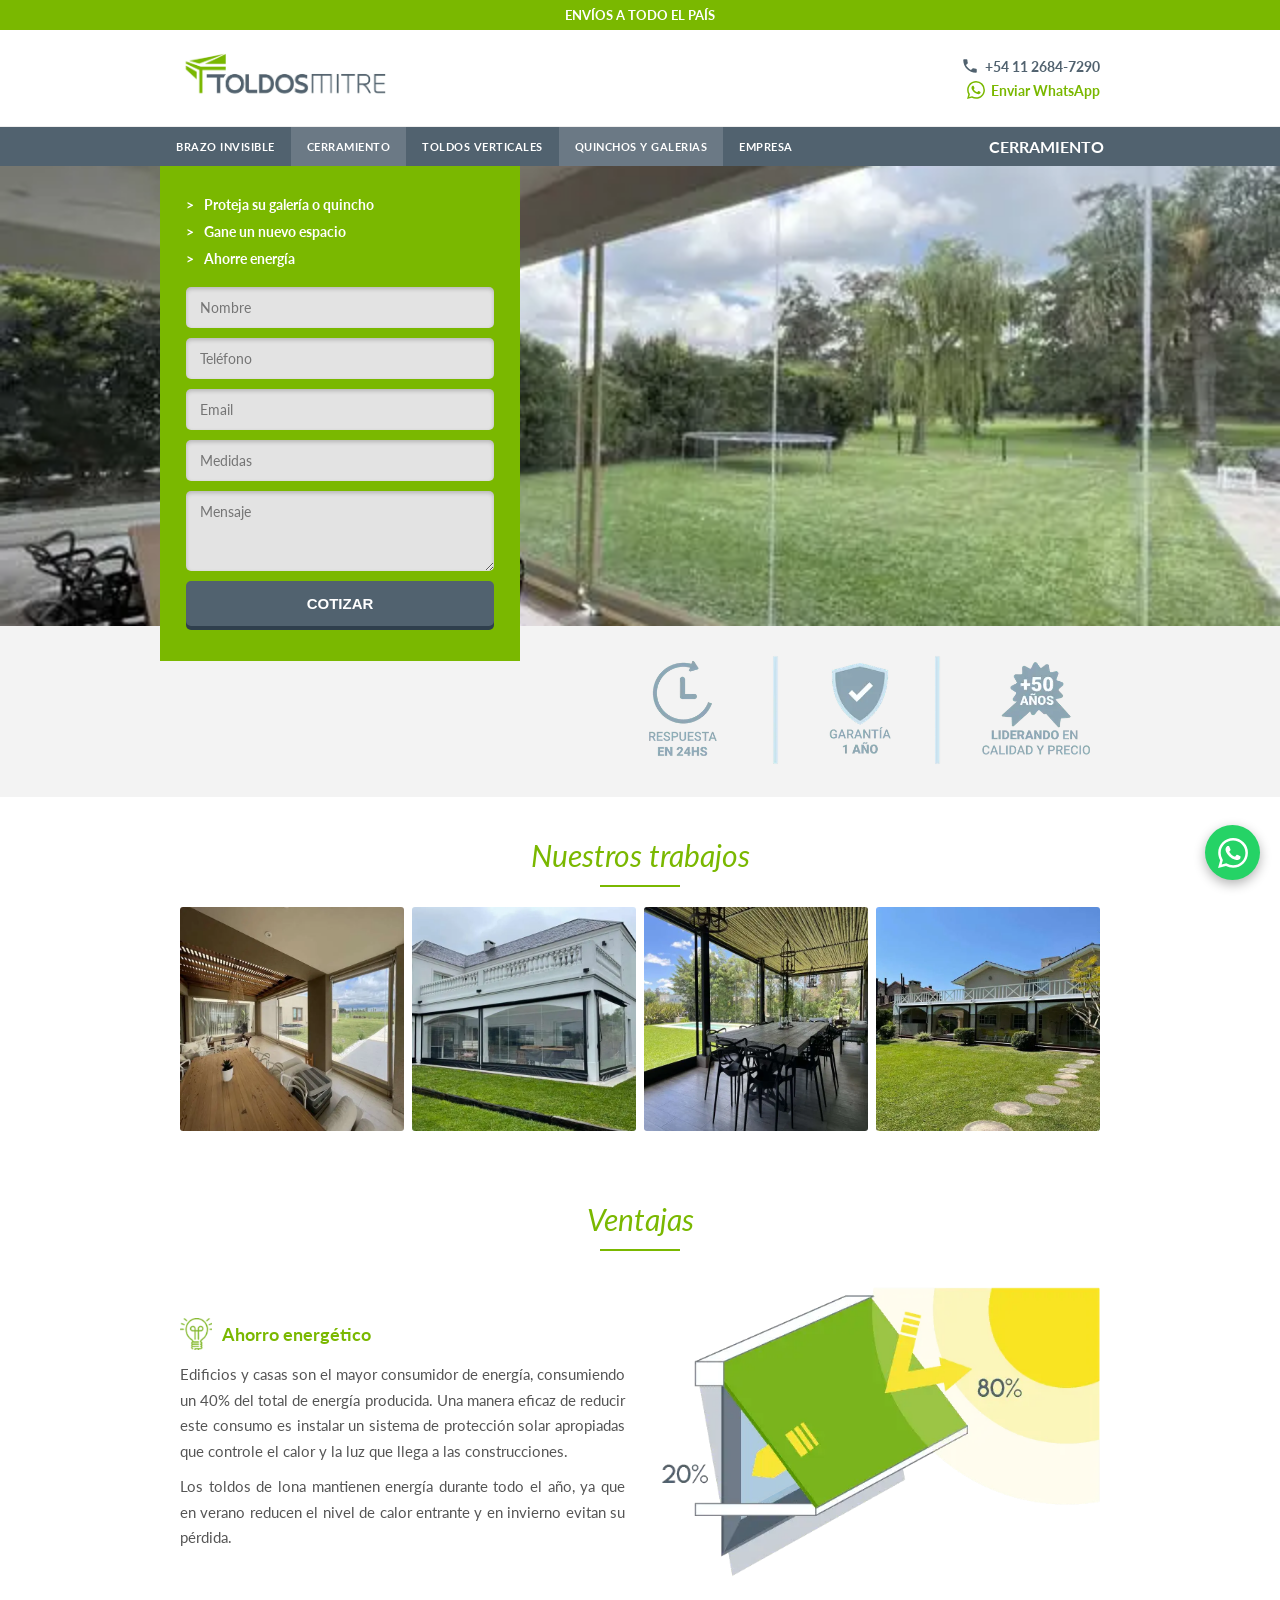
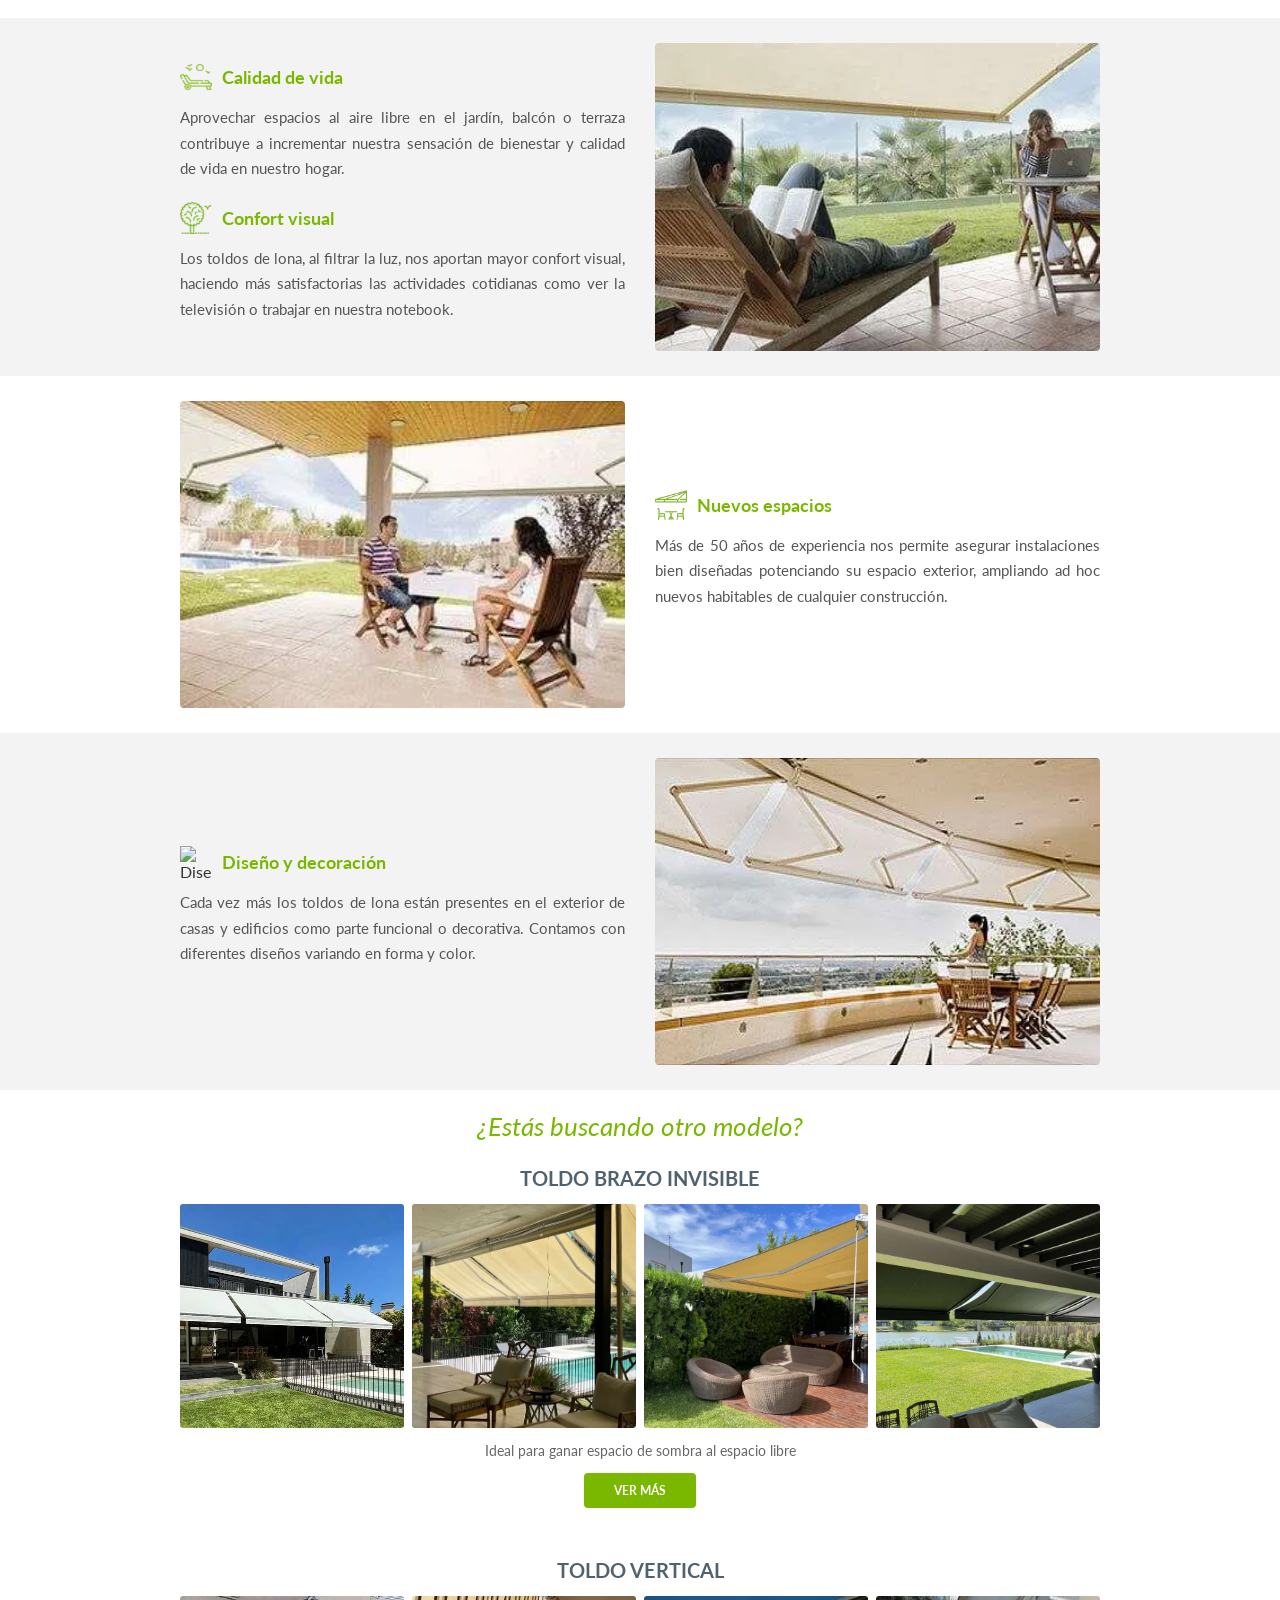
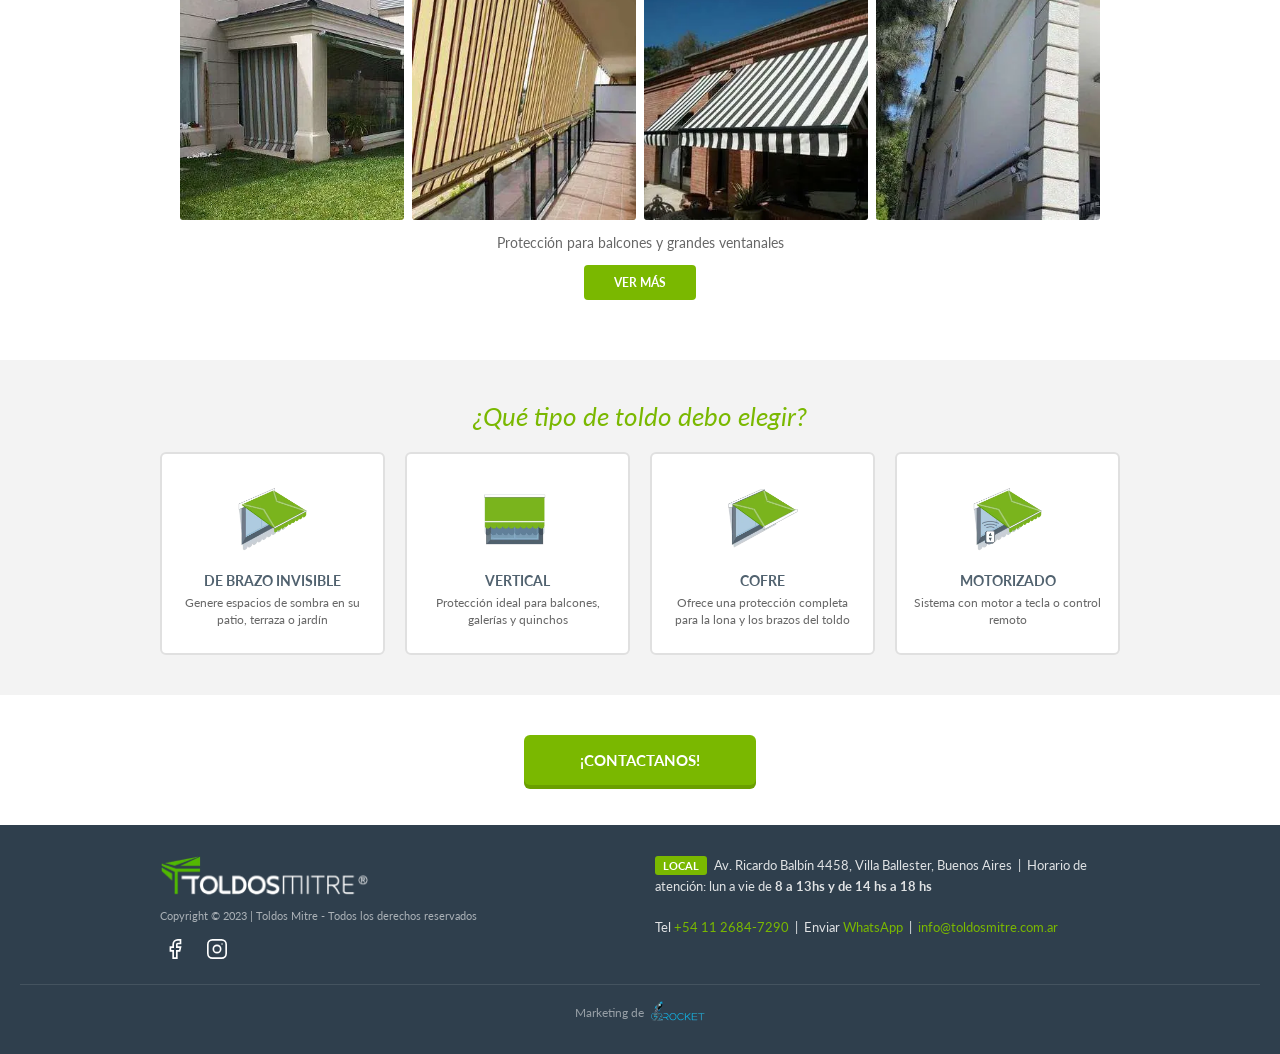
==== commit d1f80dbb: "Add files via upload" ====
--- a/secciones/cerramiento.html
+++ b/secciones/cerramiento.html
@@ -139,10 +139,7 @@
       <p>Los toldos de lona mantienen energía durante todo el año, ya que en verano reducen el nivel de calor entrante y en invierno evitan su pérdida.</p>
     </div>
     <div class="ventaja-img">
-      <div class="ventaja-badge-wrap">
-        <img class="ventaja-main" src="../img/img-ahorro-energetico.webp" alt="Ahorro energético con toldos">
-        <div class="badge-pct">80%<span>ahorro</span></div>
-      </div>
+      <img class="ventaja-main" src="../img/img-ahorro-energetico.webp" alt="Ahorro energético con toldos">
     </div>
   </div>
   </div>
--- a/styles.css
+++ b/styles.css
@@ -891,7 +891,8 @@
 }
 
 .page-hero-badge img {
-  max-width: 320px;
+  max-width: 520px;
+  width: 100%;
   display: inline-block;
 }
 
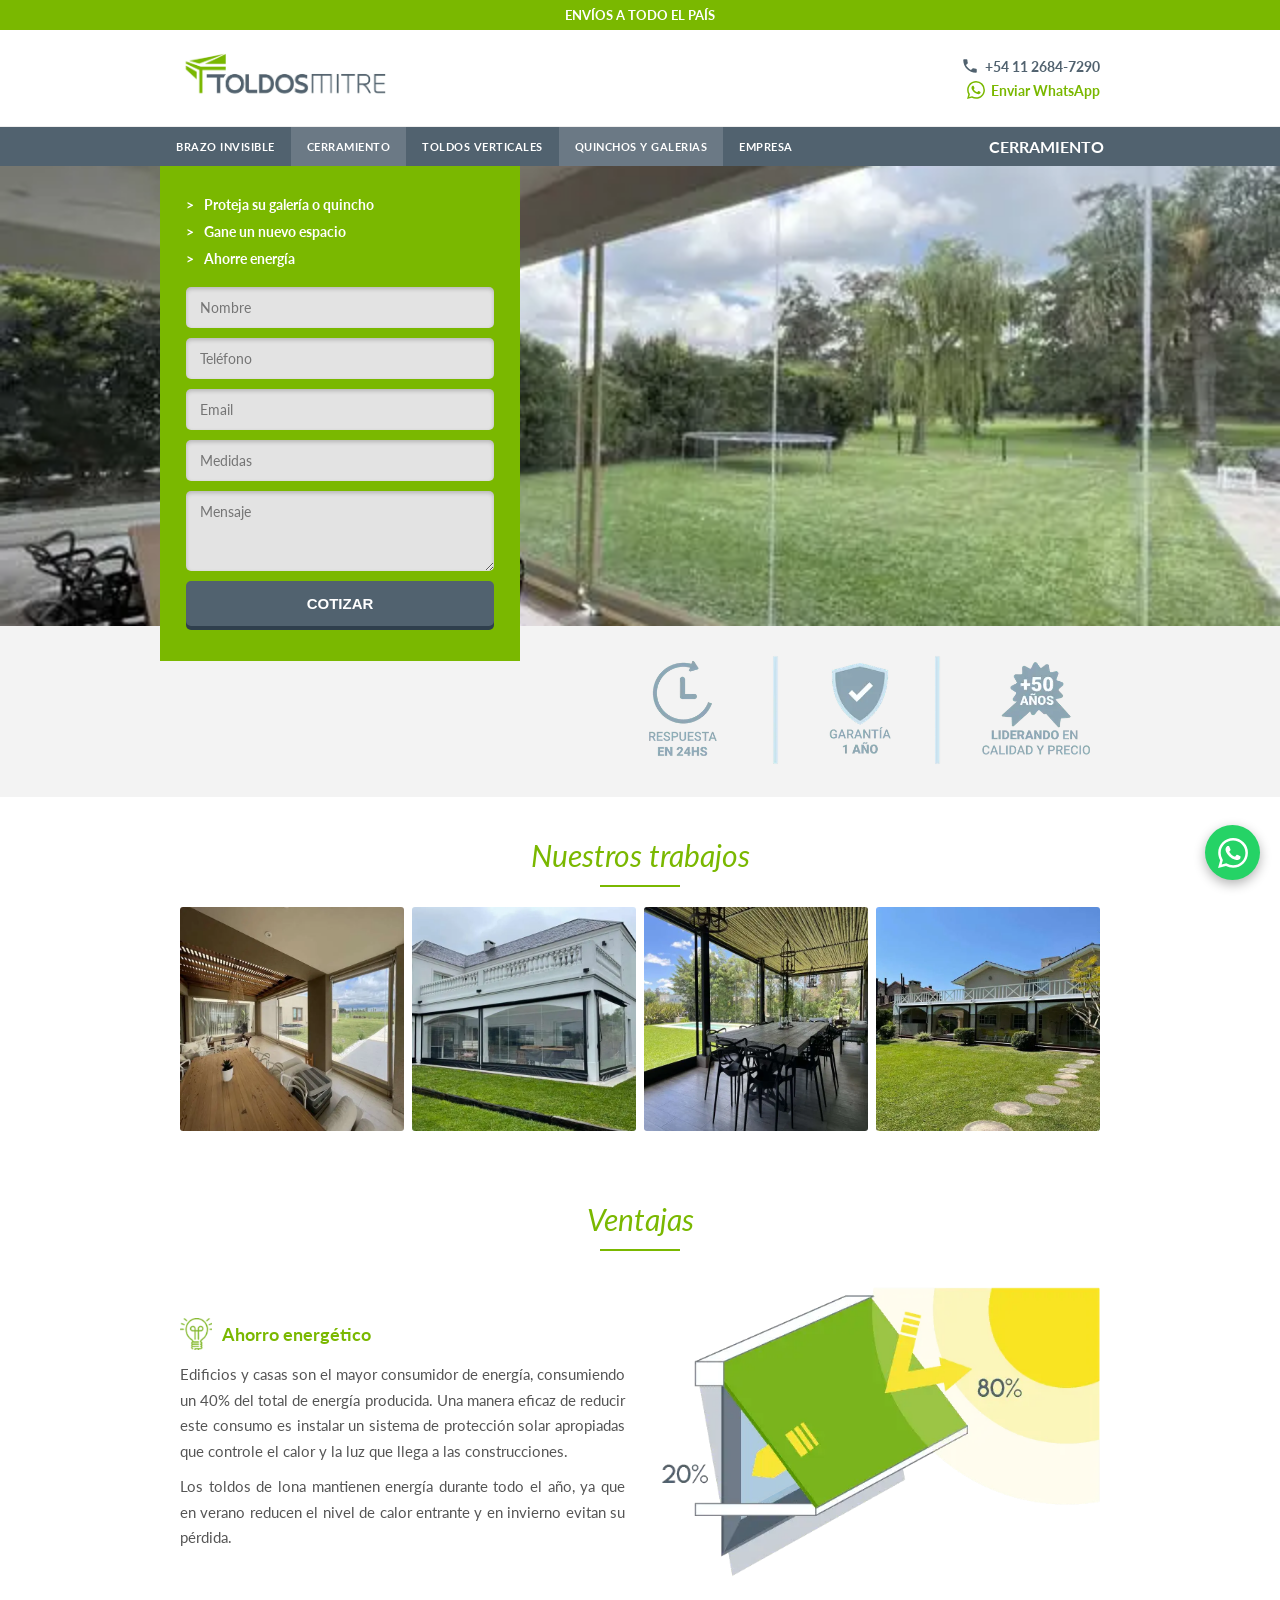
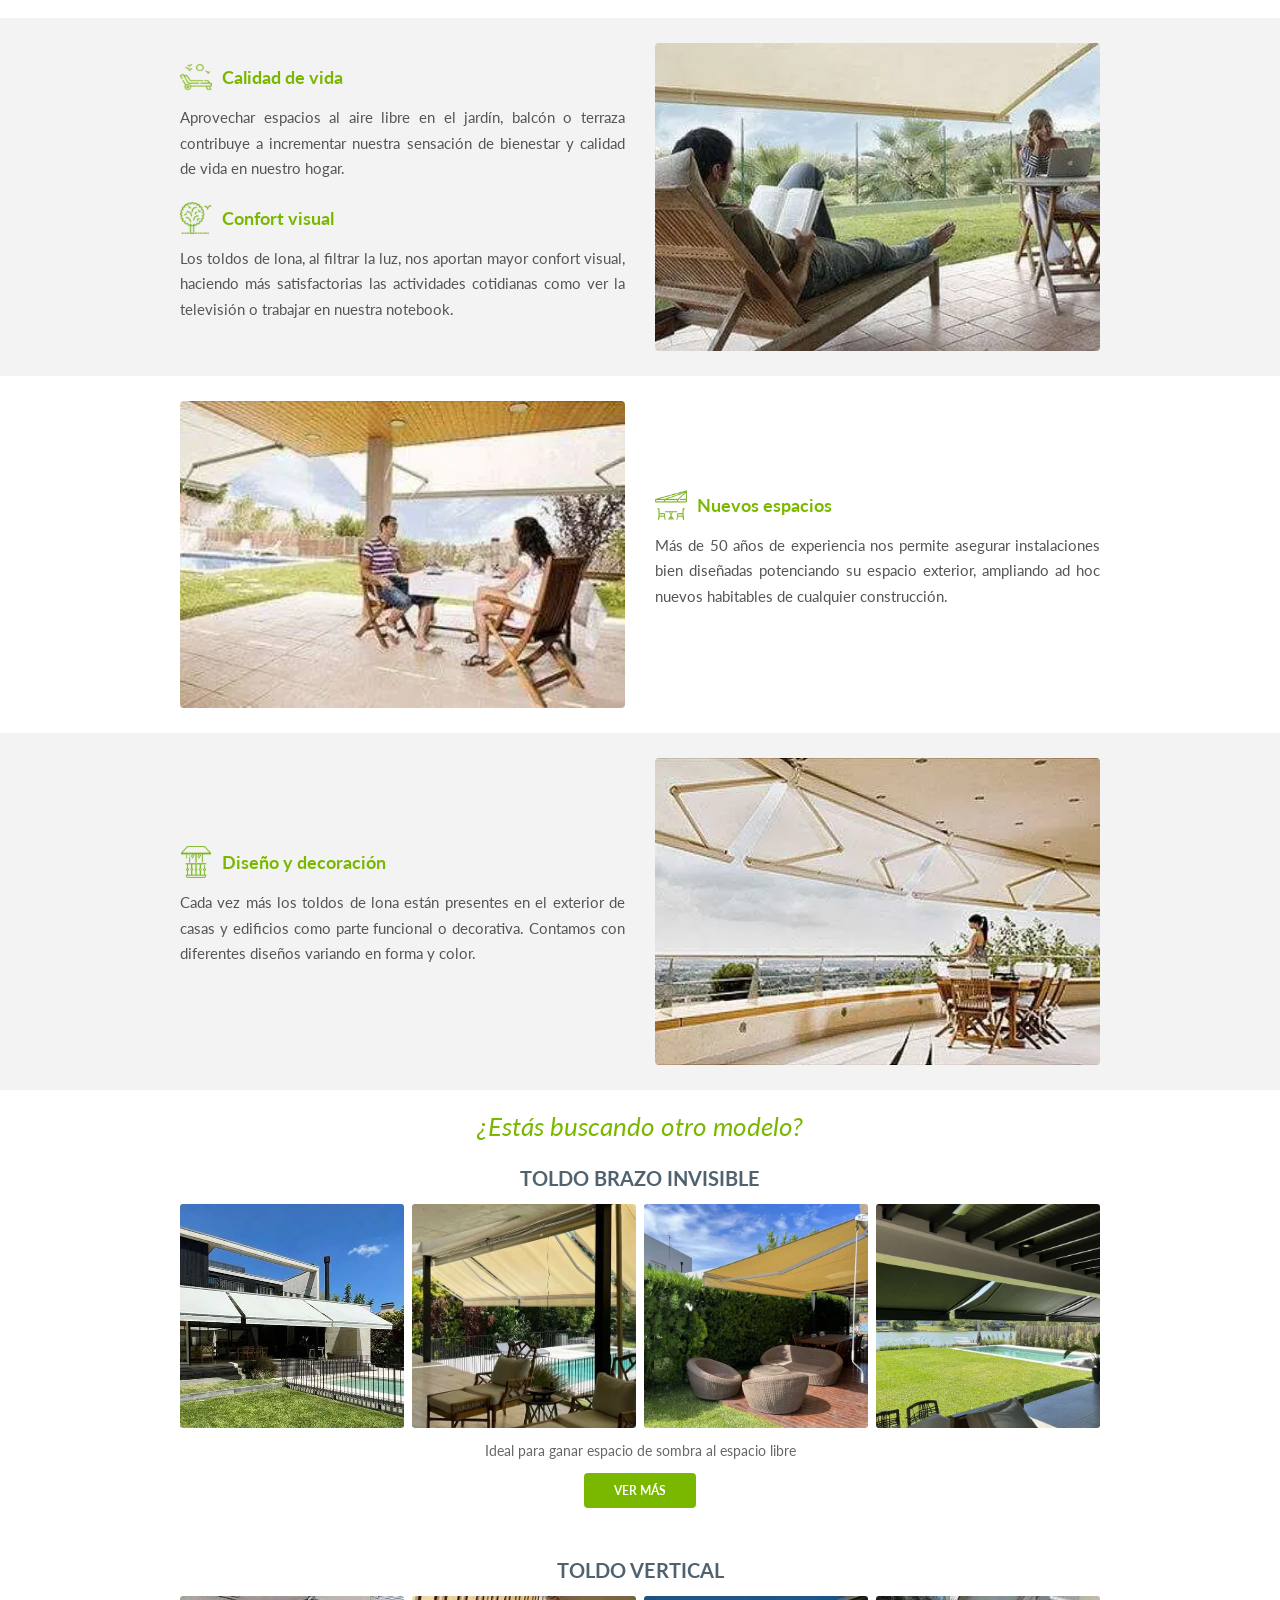
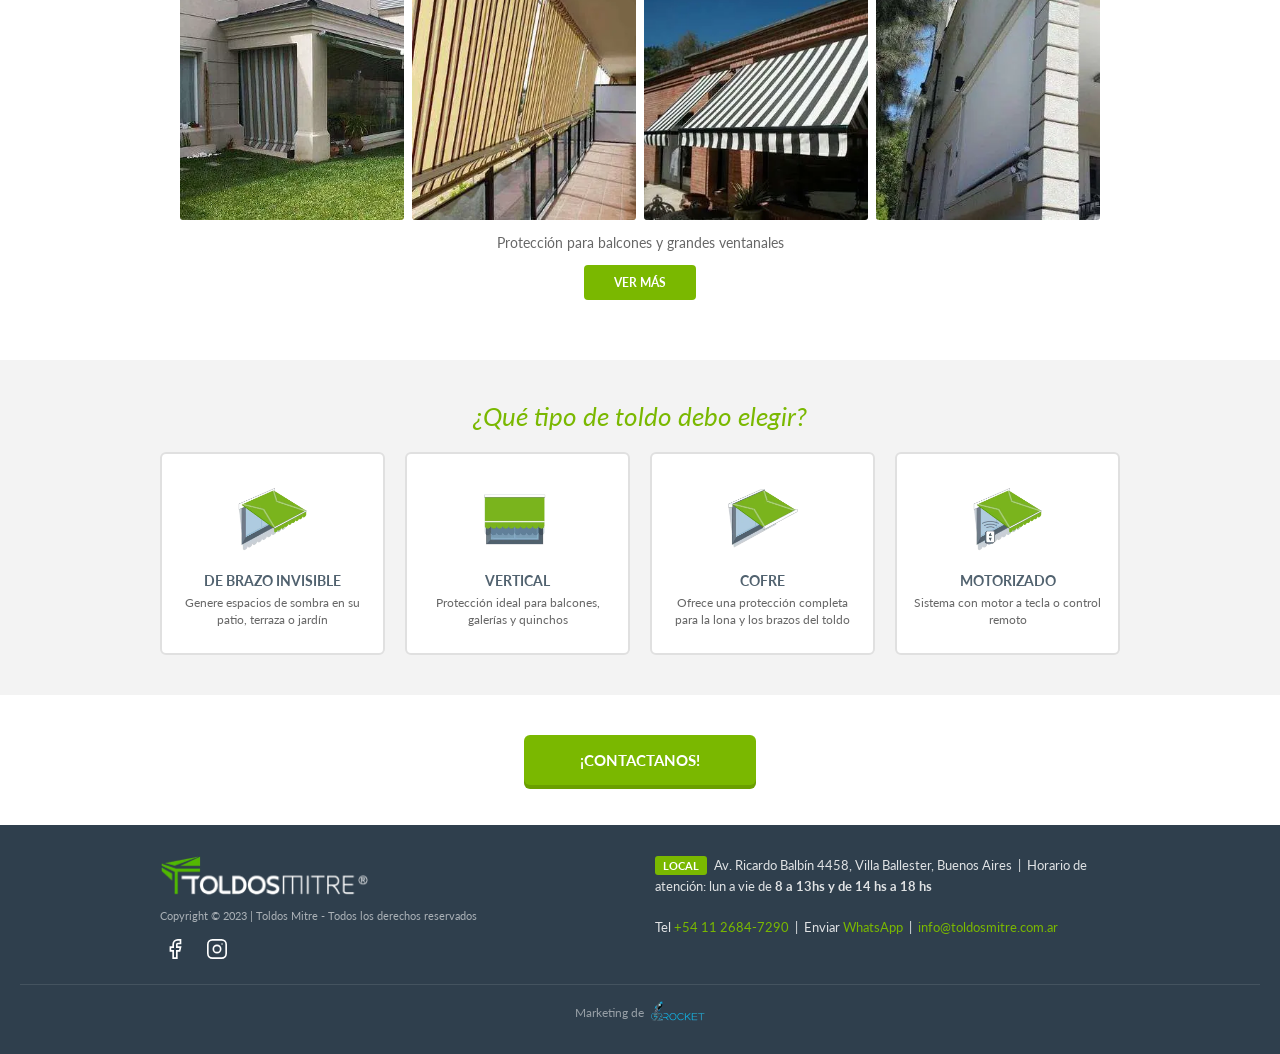
==== commit ef000e74: "Update cerramiento.html" ====
--- a/secciones/cerramiento.html
+++ b/secciones/cerramiento.html
@@ -183,7 +183,7 @@
   <div class="ventaja-item">
     <div class="ventaja-text">
       <div class="ventaja-header">
-        <img src="../img/icono-diseño-deco.webp" alt="Diseño y decoración">
+        <img src="../img/icono-diseo-deco.webp" alt="Diseño y decoración">
         <h3>Diseño y decoración</h3>
       </div>
       <p>Cada vez más los toldos de lona están presentes en el exterior de casas y edificios como parte funcional o decorativa. Contamos con diferentes diseños variando en forma y color.</p>
